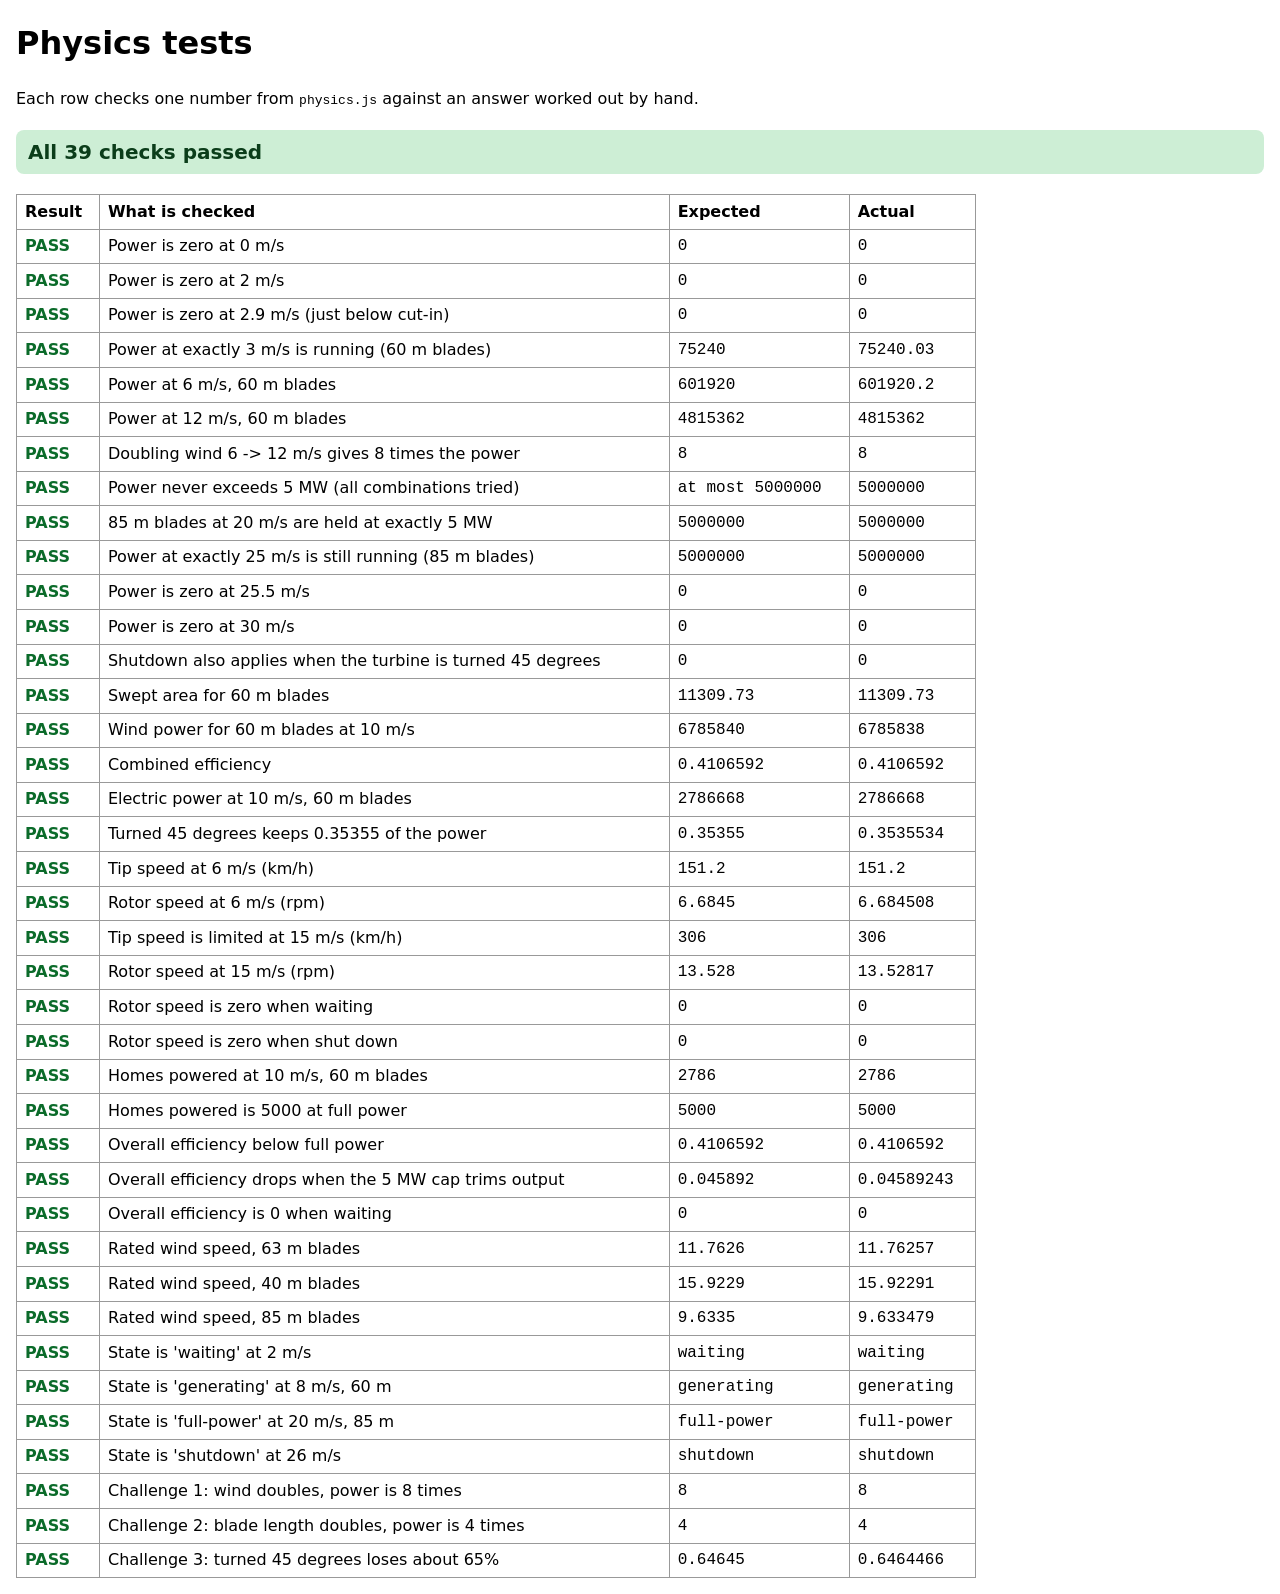
==== tests.html @ 148d73d7 "Build phase 1: physics, page with sliders and readouts, tests Co-Authored-By: Claude Sonnet 5.5 <nor" ====
<!DOCTYPE html>
<html lang="en">
<head>
  <meta charset="utf-8">
  <meta name="viewport" content="width=device-width, initial-scale=1">
  <title>Physics tests</title>
  <style>
    body { font-family: system-ui, sans-serif; margin: 1rem; line-height: 1.4; }
    #summary { font-size: 1.25rem; font-weight: 700; padding: 0.5rem 0.75rem; border-radius: 0.5rem; }
    #summary.pass { background: #cdeed5; color: #0b3d1a; }
    #summary.fail { background: #f7cdcd; color: #5a0a0a; }
    table { border-collapse: collapse; margin-top: 1rem; width: 100%; max-width: 60rem; }
    th, td { border: 1px solid #999; padding: 0.35rem 0.5rem; text-align: left; vertical-align: top; }
    td.PASS { color: #0b6b2a; font-weight: 700; }
    td.FAIL { color: #b00020; font-weight: 700; }
    td.num { font-family: ui-monospace, monospace; }
  </style>
</head>
<body>
  <h1>Physics tests</h1>
  <p>Each row checks one number from <code>physics.js</code> against an answer worked out by hand.</p>
  <p id="summary">Running&hellip;</p>
  <table>
    <thead>
      <tr><th>Result</th><th>What is checked</th><th>Expected</th><th>Actual</th></tr>
    </thead>
    <tbody id="results"></tbody>
  </table>

  <script src="physics.js"></script>
  <script>
    // ---------- Tiny test helpers ----------
    const rows = [];

    function record(name, passed, expected, actual) {
      rows.push({ name: name, passed: passed, expected: expected, actual: actual });
    }

    // Numbers are decimals that are never perfectly exact, so we accept a tiny
    // difference (0.1%) instead of demanding an exact match.
    function checkClose(name, actual, expected) {
      const allowedError = expected === 0 ? 1e-9 : Math.abs(expected) * 0.001;
      record(name, Math.abs(actual - expected) <= allowedError, expected, actual);
    }

    // For "never more than" style checks.
    function checkAtMost(name, actual, limit) {
      record(name, actual <= limit, "at most " + limit, actual);
    }

    function checkAbove(name, actual, limit) {
      record(name, actual > limit, "more than " + limit, actual);
    }

    const calc = WindPhysics.calculate; // calc(windSpeed m/s, bladeLength m, angle degrees)

    // ---------- The four main checks ----------

    // 1. Below the cut-in speed (3 m/s) there is no power.
    checkClose("Power is zero at 0 m/s", calc(0, 60, 0).electricPowerW, 0);
    checkClose("Power is zero at 2 m/s", calc(2, 60, 0).electricPowerW, 0);
    checkClose("Power is zero at 2.9 m/s (just below cut-in)", calc(2.9, 60, 0).electricPowerW, 0);
    // Exactly 3 m/s counts as running. By hand: 0.5 x 1.2 x 11309.73 x 27 x 0.41066 = 75,240 W.
    checkClose("Power at exactly 3 m/s is running (60 m blades)", calc(3, 60, 0).electricPowerW, 75240);

    // 2. Doubling the wind speed gives 8 times the power (2 x 2 x 2), as long as
    //    the 5 MW cap is not reached. By hand: 6 m/s -> 601,920 W, 12 m/s -> 4,815,362 W.
    checkClose("Power at 6 m/s, 60 m blades", calc(6, 60, 0).electricPowerW, 601920);
    checkClose("Power at 12 m/s, 60 m blades", calc(12, 60, 0).electricPowerW, 4815362);
    checkClose(
      "Doubling wind 6 -> 12 m/s gives 8 times the power",
      calc(12, 60, 0).electricPowerW / calc(6, 60, 0).electricPowerW,
      8
    );

    // 3. Power never goes above 5 MW. Try many combinations.
    let highestPowerW = 0;
    for (let wind = 0; wind <= 30; wind += 0.5) {
      for (let blade = 40; blade <= 85; blade += 5) {
        for (let angle = 0; angle <= 45; angle += 15) {
          highestPowerW = Math.max(highestPowerW, calc(wind, blade, angle).electricPowerW);
        }
      }
    }
    checkAtMost("Power never exceeds 5 MW (all combinations tried)", highestPowerW, 5000000);
    // The cap is really used: 85 m blades at 20 m/s would make far more than 5 MW uncapped.
    checkClose("85 m blades at 20 m/s are held at exactly 5 MW", calc(20, 85, 0).electricPowerW, 5000000);

    // 4. Above the shutdown speed (25 m/s) there is no power.
    // Exactly 25 m/s is still running: 85 m blades give the full 5 MW.
    checkClose("Power at exactly 25 m/s is still running (85 m blades)", calc(25, 85, 0).electricPowerW, 5000000);
    checkClose("Power is zero at 25.5 m/s", calc(25.5, 85, 0).electricPowerW, 0);
    checkClose("Power is zero at 30 m/s", calc(30, 85, 0).electricPowerW, 0);
    checkClose("Shutdown also applies when the turbine is turned 45 degrees", calc(26, 60, 45).electricPowerW, 0);

    // ---------- Other checks from CLAUDE.md ----------

    // Swept area, 60 m: pi x 60 x 60 = 11,309.73 m2.
    checkClose("Swept area for 60 m blades", WindPhysics.sweptAreaM2(60), 11309.73);
    // Power in the wind, 60 m blades, 10 m/s: 0.5 x 1.2 x 11309.73 x 1000 = 6,785,840 W.
    checkClose("Wind power for 60 m blades at 10 m/s",
      WindPhysics.windPowerWatts(11309.73, 10), 6785840);

    // Combined efficiency: 0.45 x 0.97 x 0.96 x 0.98 = 0.4107 (about 41%).
    checkClose("Combined efficiency", WindPhysics.COMBINED_EFFICIENCY, 0.4106592);
    // Electricity at 10 m/s: 6,785,840 x 0.4106592 = 2,786,668 W.
    checkClose("Electric power at 10 m/s, 60 m blades", calc(10, 60, 0).electricPowerW, 2786668);

    // Direction: cos(45 degrees) is 0.7071, and power uses it cubed -> 0.35355.
    checkClose("Turned 45 degrees keeps 0.35355 of the power",
      calc(10, 60, 45).electricPowerW / calc(10, 60, 0).electricPowerW, 0.35355);

    // Tip speed and rotor speed, 60 m blades, 6 m/s: tip = 7 x 6 = 42 m/s = 151.2 km/h.
    // One circle is 2 x pi x 60 = 376.99 m, so rpm = 42 / 376.99 x 60 = 6.6845.
    checkClose("Tip speed at 6 m/s (km/h)", calc(6, 60, 0).tipSpeedKmh, 151.2);
    checkClose("Rotor speed at 6 m/s (rpm)", calc(6, 60, 0).rotorRpm, 6.6845);
    // At 15 m/s, 7 x 15 = 105 m/s is over the 85 m/s limit, so tip = 85 m/s = 306 km/h.
    // rpm = 85 / 376.99 x 60 = 13.528.
    checkClose("Tip speed is limited at 15 m/s (km/h)", calc(15, 60, 0).tipSpeedKmh, 306);
    checkClose("Rotor speed at 15 m/s (rpm)", calc(15, 60, 0).rotorRpm, 13.528);
    checkClose("Rotor speed is zero when waiting", calc(2, 60, 0).rotorRpm, 0);
    checkClose("Rotor speed is zero when shut down", calc(27, 60, 0).rotorRpm, 0);

    // Homes powered: 2,786,668 W / 1000 W per home = 2786.7, rounded down to 2786.
    checkClose("Homes powered at 10 m/s, 60 m blades", calc(10, 60, 0).homesPowered, 2786);
    checkClose("Homes powered is 5000 at full power", calc(20, 85, 0).homesPowered, 5000);

    // Overall efficiency: with no cap and no turning it is just the combined efficiency.
    checkClose("Overall efficiency below full power", calc(10, 60, 0).overallEfficiency, 0.4106592);
    // At 20 m/s, 85 m: wind power = 108,950,452 W, output 5,000,000 W -> 0.045892.
    checkClose("Overall efficiency drops when the 5 MW cap trims output",
      calc(20, 85, 0).overallEfficiency, 0.045892);
    checkClose("Overall efficiency is 0 when waiting", calc(2, 60, 0).overallEfficiency, 0);

    // Rated wind speed (where 5 MW is first reached), worked out by hand:
    // cube root of 5,000,000 / (0.6 x area x 0.4106592).
    checkClose("Rated wind speed, 63 m blades", calc(10, 63, 0).ratedWindSpeedMs, 11.7626);
    checkClose("Rated wind speed, 40 m blades", calc(10, 40, 0).ratedWindSpeedMs, 15.9229);
    checkClose("Rated wind speed, 85 m blades", calc(10, 85, 0).ratedWindSpeedMs, 9.6335);

    // State names
    record("State is 'waiting' at 2 m/s", calc(2, 60, 0).state === "waiting", "waiting", calc(2, 60, 0).state);
    record("State is 'generating' at 8 m/s, 60 m", calc(8, 60, 0).state === "generating", "generating", calc(8, 60, 0).state);
    record("State is 'full-power' at 20 m/s, 85 m", calc(20, 85, 0).state === "full-power", "full-power", calc(20, 85, 0).state);
    record("State is 'shutdown' at 26 m/s", calc(26, 60, 0).state === "shutdown", "shutdown", calc(26, 60, 0).state);

    // The three challenge answers from SPEC.md.
    // 1. Wind doubles (6 -> 12 m/s, 60 m): 8 times (already checked above, repeated for the challenge).
    checkClose("Challenge 1: wind doubles, power is 8 times",
      calc(12, 60, 0).electricPowerW / calc(6, 60, 0).electricPowerW, 8);
    // 2. Blade length doubles (40 -> 80 m at 8 m/s): 2 x 2 = 4 times. By hand: 634,122 W -> 2,536,487 W.
    checkClose("Challenge 2: blade length doubles, power is 4 times",
      calc(8, 80, 0).electricPowerW / calc(8, 40, 0).electricPowerW, 4);
    // 3. Turned 45 degrees: keeps 0.35355, so about 65% is lost (0.64645).
    checkClose("Challenge 3: turned 45 degrees loses about 65%",
      1 - calc(10, 60, 45).electricPowerW / calc(10, 60, 0).electricPowerW, 0.64645);

    // ---------- Show the results on the page ----------
    function format(value) {
      return typeof value === "number" ? String(Number(value.toPrecision(7))) : value;
    }

    const tableBody = document.getElementById("results");
    rows.forEach(function (row) {
      const tr = document.createElement("tr");
      const cells = [
        { text: row.passed ? "PASS" : "FAIL", className: row.passed ? "PASS" : "FAIL" },
        { text: row.name, className: "" },
        { text: format(row.expected), className: "num" },
        { text: format(row.actual), className: "num" },
      ];
      cells.forEach(function (cell) {
        const td = document.createElement("td");
        td.textContent = cell.text;
        td.className = cell.className;
        tr.appendChild(td);
      });
      tableBody.appendChild(tr);
    });

    const failedCount = rows.filter(function (row) { return !row.passed; }).length;
    const summary = document.getElementById("summary");
    summary.textContent = failedCount === 0
      ? "All " + rows.length + " checks passed"
      : failedCount + " of " + rows.length + " checks FAILED";
    summary.className = failedCount === 0 ? "pass" : "fail";
  </script>
</body>
</html>
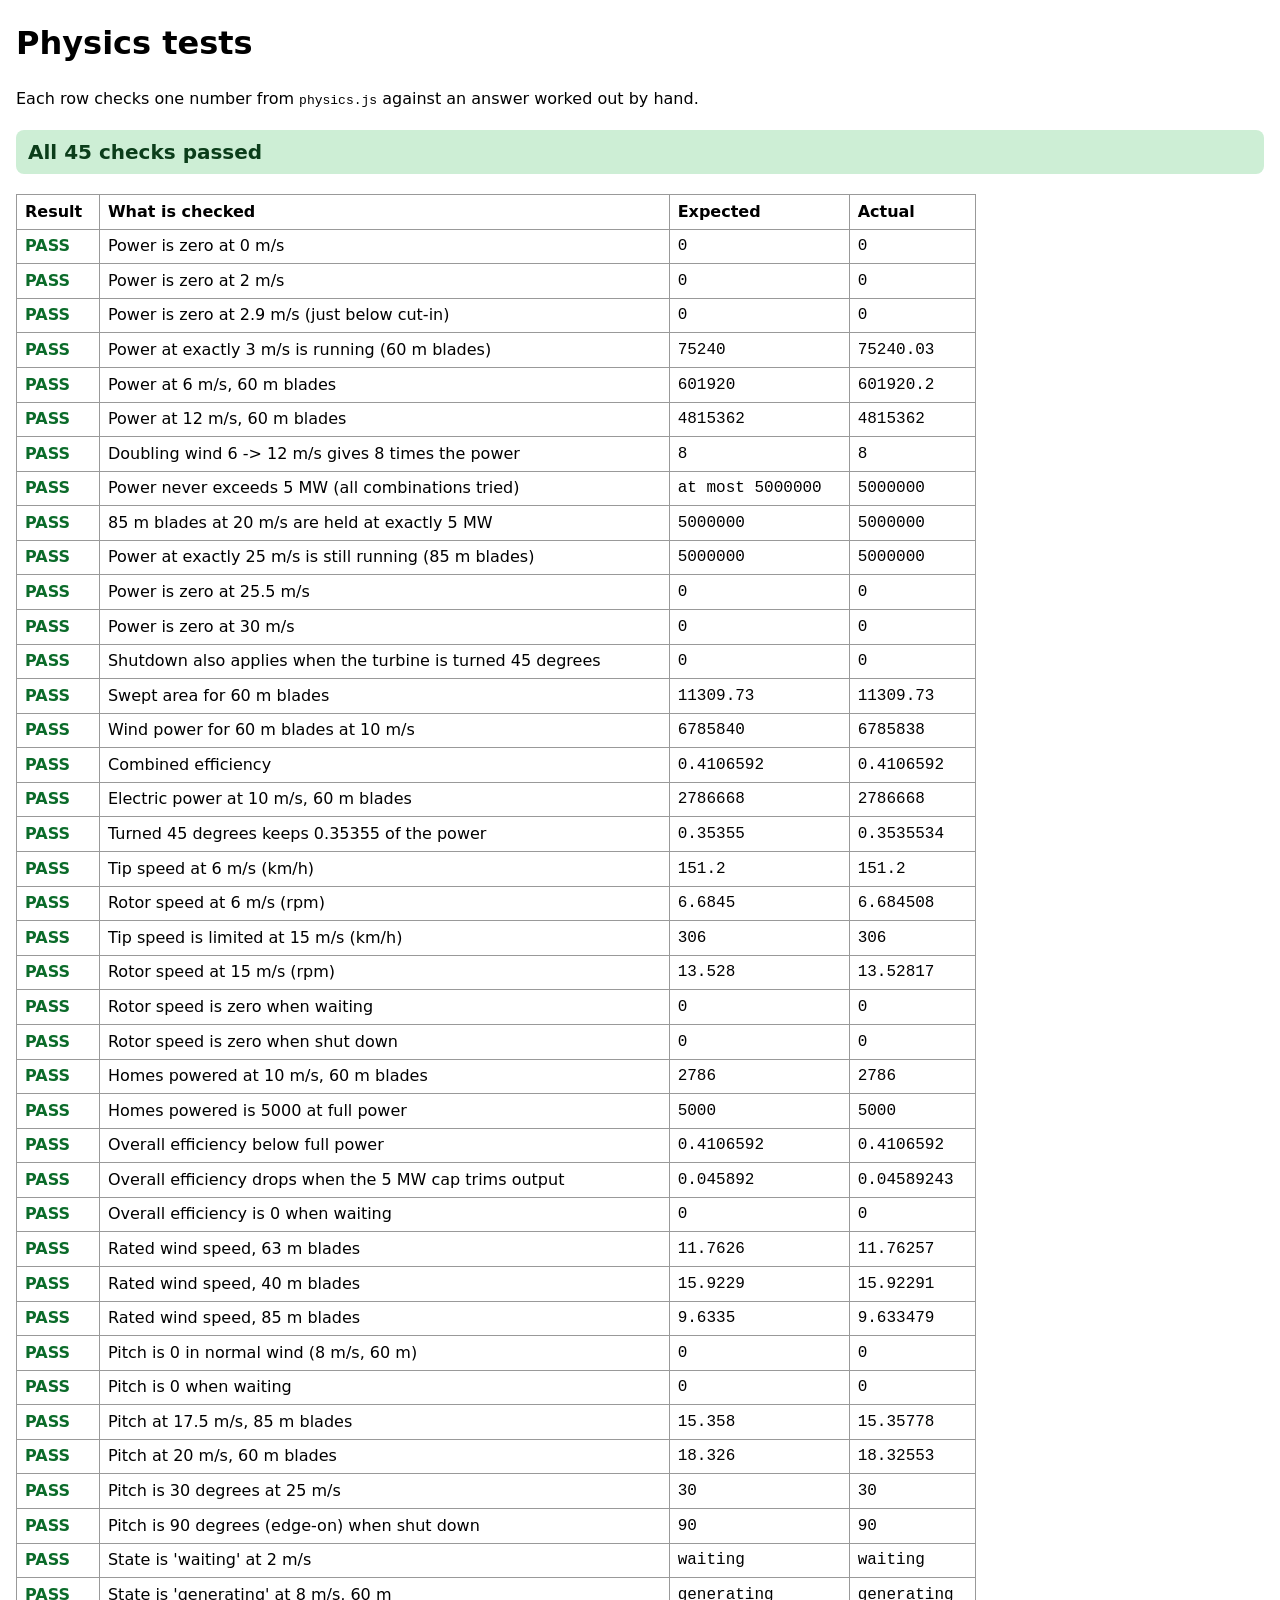
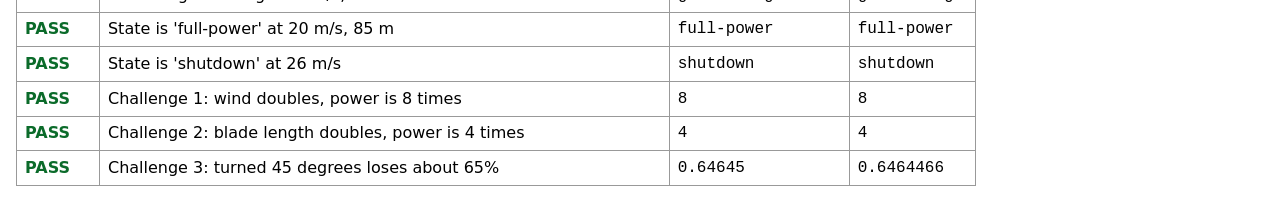
==== commit 2e5ef2b9: "Add 3D turbine with spinning, pitching blades and drag to rotate Co-Authored-By: Claude Sonnet 5.5 <" ====
--- a/tests.html
+++ b/tests.html
@@ -138,6 +138,17 @@
     checkClose("Rated wind speed, 40 m blades", calc(10, 40, 0).ratedWindSpeedMs, 15.9229);
     checkClose("Rated wind speed, 85 m blades", calc(10, 85, 0).ratedWindSpeedMs, 9.6335);
 
+    // Blade pitch: 0 degrees until full power, then up to 30 degrees at 25 m/s, 90 when shut down.
+    // By hand: 85 m blades have rated speed 9.6335 m/s, so at 17.5 m/s the blades are
+    // (17.5 - 9.6335) / (25 - 9.6335) = 0.5119 of the way, which is 0.5119 x 30 = 15.36 degrees.
+    checkClose("Pitch is 0 in normal wind (8 m/s, 60 m)", calc(8, 60, 0).pitchAngleDegrees, 0);
+    checkClose("Pitch is 0 when waiting", calc(2, 60, 0).pitchAngleDegrees, 0);
+    checkClose("Pitch at 17.5 m/s, 85 m blades", calc(17.5, 85, 0).pitchAngleDegrees, 15.358);
+    // 60 m blades: rated 12.1515 m/s, at 20 m/s: (20 - 12.1515) / 12.8485 x 30 = 18.33 degrees.
+    checkClose("Pitch at 20 m/s, 60 m blades", calc(20, 60, 0).pitchAngleDegrees, 18.326);
+    checkClose("Pitch is 30 degrees at 25 m/s", calc(25, 85, 0).pitchAngleDegrees, 30);
+    checkClose("Pitch is 90 degrees (edge-on) when shut down", calc(26, 60, 0).pitchAngleDegrees, 90);
+
     // State names
     record("State is 'waiting' at 2 m/s", calc(2, 60, 0).state === "waiting", "waiting", calc(2, 60, 0).state);
     record("State is 'generating' at 8 m/s, 60 m", calc(8, 60, 0).state === "generating", "generating", calc(8, 60, 0).state);
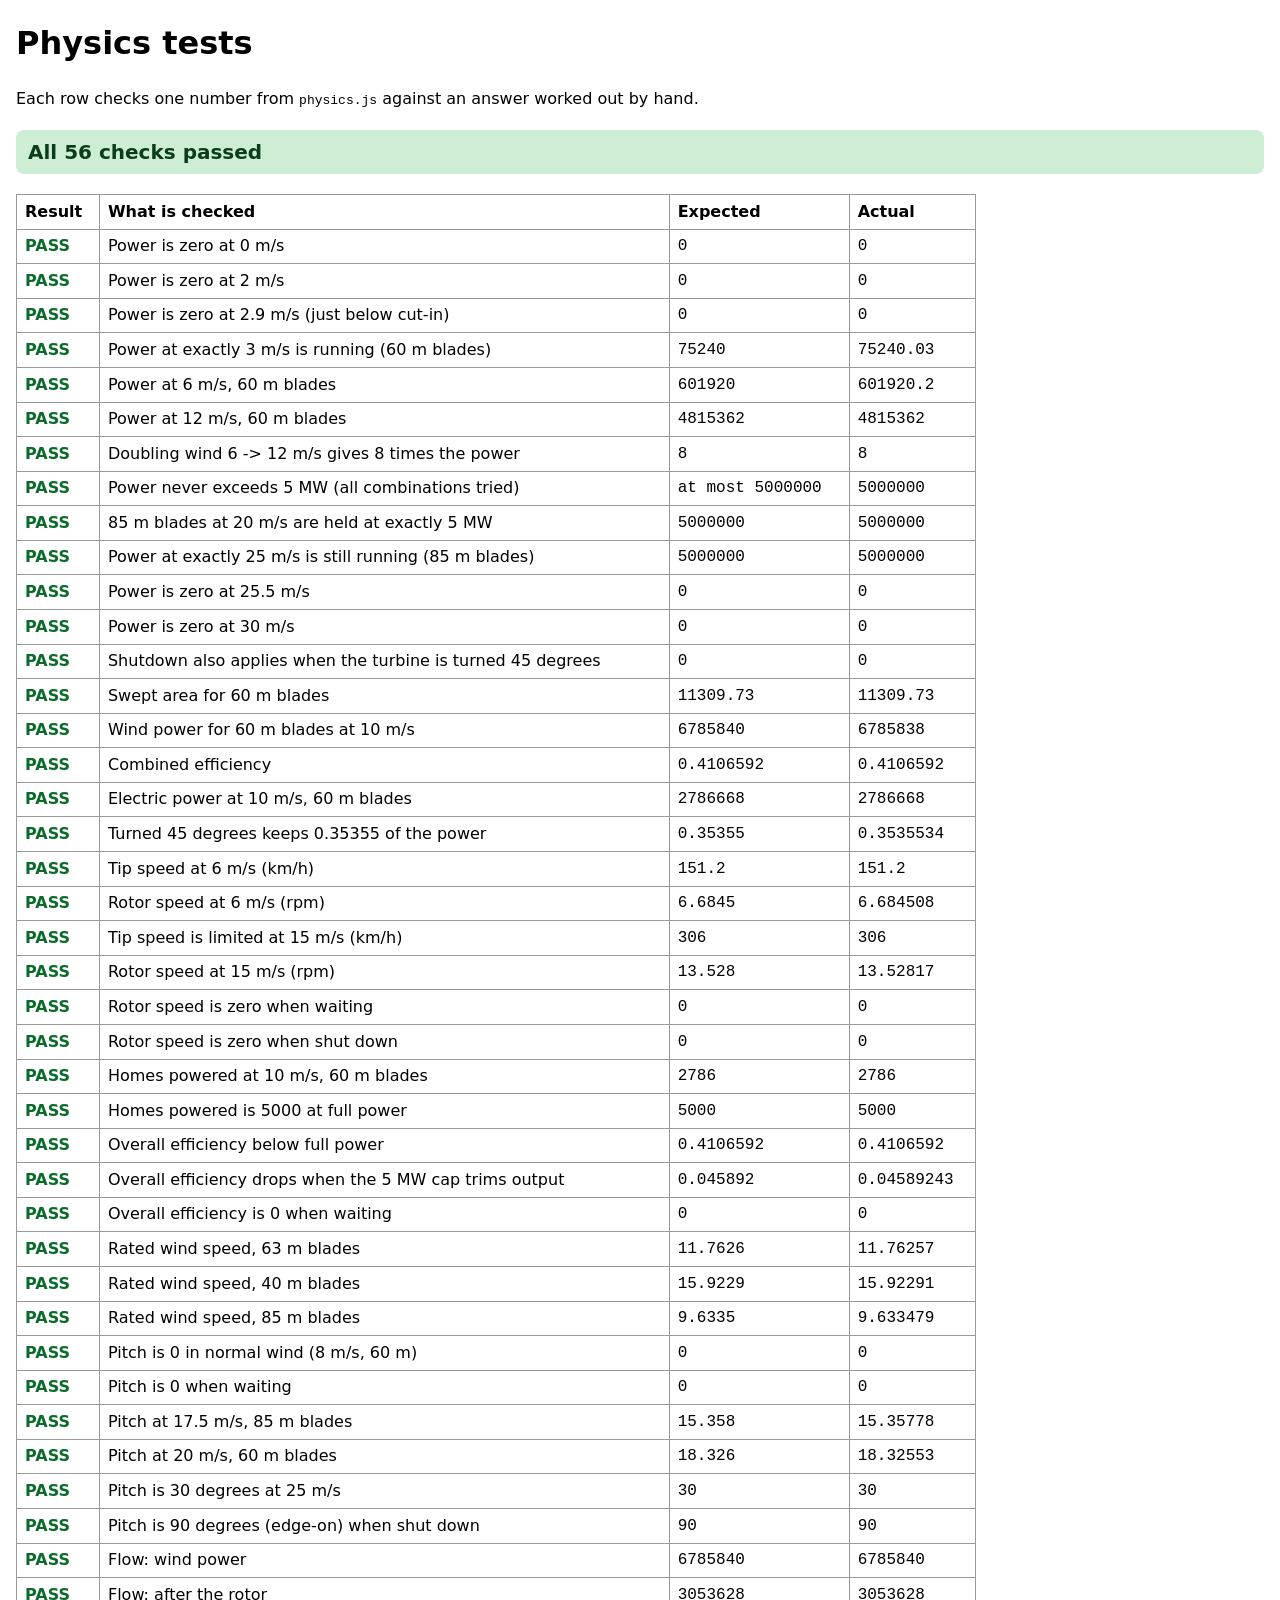
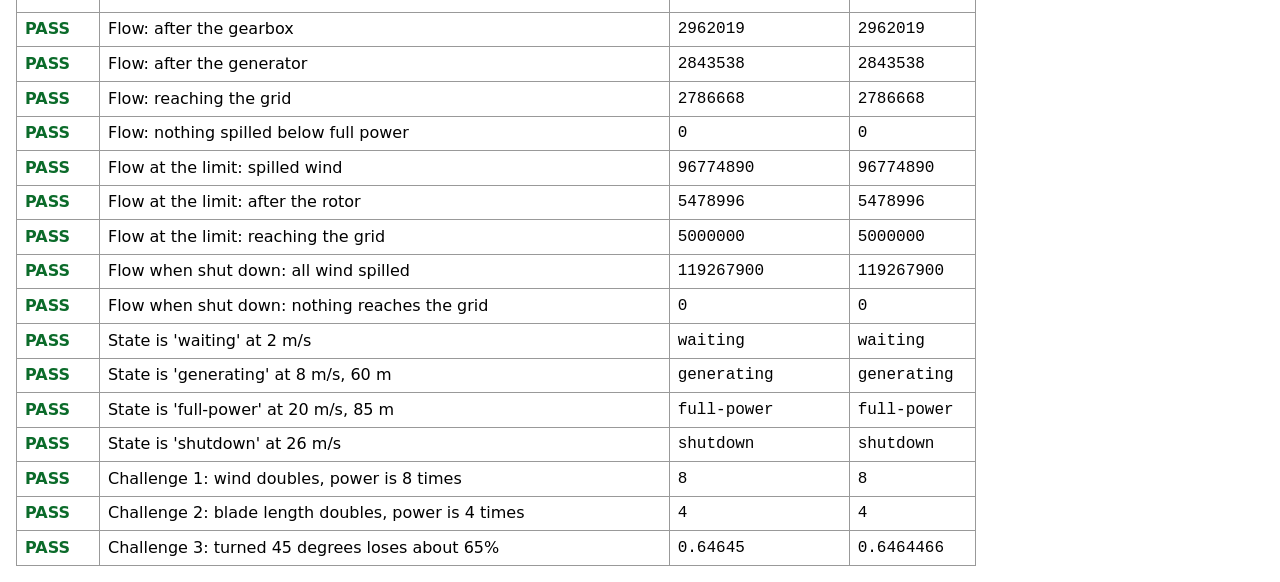
==== commit 662571c6: "Add power curve chart and energy flow diagram Co-Authored-By: Claude Sonnet 5.5 <noreply@anthropic.c" ====
--- a/tests.html
+++ b/tests.html
@@ -127,7 +127,7 @@
 
     // Overall efficiency: with no cap and no turning it is just the combined efficiency.
     checkClose("Overall efficiency below full power", calc(10, 60, 0).overallEfficiency, 0.4106592);
-    // At 20 m/s, 85 m: wind power = 108,950,452 W, output 5,000,000 W -> 0.045892.
+    // At 20 m/s, 85 m: wind power = 108,950,433 W, output 5,000,000 W -> 0.045892.
     checkClose("Overall efficiency drops when the 5 MW cap trims output",
       calc(20, 85, 0).overallEfficiency, 0.045892);
     checkClose("Overall efficiency is 0 when waiting", calc(2, 60, 0).overallEfficiency, 0);
@@ -148,6 +148,26 @@
     checkClose("Pitch at 20 m/s, 60 m blades", calc(20, 60, 0).pitchAngleDegrees, 18.326);
     checkClose("Pitch is 30 degrees at 25 m/s", calc(25, 85, 0).pitchAngleDegrees, 30);
     checkClose("Pitch is 90 degrees (edge-on) when shut down", calc(26, 60, 0).pitchAngleDegrees, 90);
+
+    // Energy flow. 60 m blades, 10 m/s: the wind has 6,785,840 W and each stage keeps a share.
+    // By hand: x 0.45 = 3,053,628; x 0.97 = 2,962,019; x 0.96 = 2,843,538; x 0.98 = 2,786,668.
+    const flow = calc(10, 60, 0).energyFlow;
+    checkClose("Flow: wind power", flow.windPowerW, 6785840);
+    checkClose("Flow: after the rotor", flow.afterRotorW, 3053628);
+    checkClose("Flow: after the gearbox", flow.afterGearboxW, 2962019);
+    checkClose("Flow: after the generator", flow.afterGeneratorW, 2843538);
+    checkClose("Flow: reaching the grid", flow.afterGridW, 2786668);
+    checkClose("Flow: nothing spilled below full power", flow.spilledW, 0);
+    // At full power the 5 MW limit spills wind. 85 m blades, 20 m/s: the wind has 108,950,433 W.
+    // Only 5,000,000 / 0.4106592 = 12,175,546 W of it is used, so 96,774,887 W is spilled.
+    const cappedFlow = calc(20, 85, 0).energyFlow;
+    checkClose("Flow at the limit: spilled wind", cappedFlow.spilledW, 96774887);
+    checkClose("Flow at the limit: after the rotor", cappedFlow.afterRotorW, 5478996);
+    checkClose("Flow at the limit: reaching the grid", cappedFlow.afterGridW, 5000000);
+    // When shut down (26 m/s, 60 m: 119,267,926 W in the wind) nothing is used.
+    const stoppedFlow = calc(26, 60, 0).energyFlow;
+    checkClose("Flow when shut down: all wind spilled", stoppedFlow.spilledW, 119267926);
+    checkClose("Flow when shut down: nothing reaches the grid", stoppedFlow.afterGridW, 0);
 
     // State names
     record("State is 'waiting' at 2 m/s", calc(2, 60, 0).state === "waiting", "waiting", calc(2, 60, 0).state);
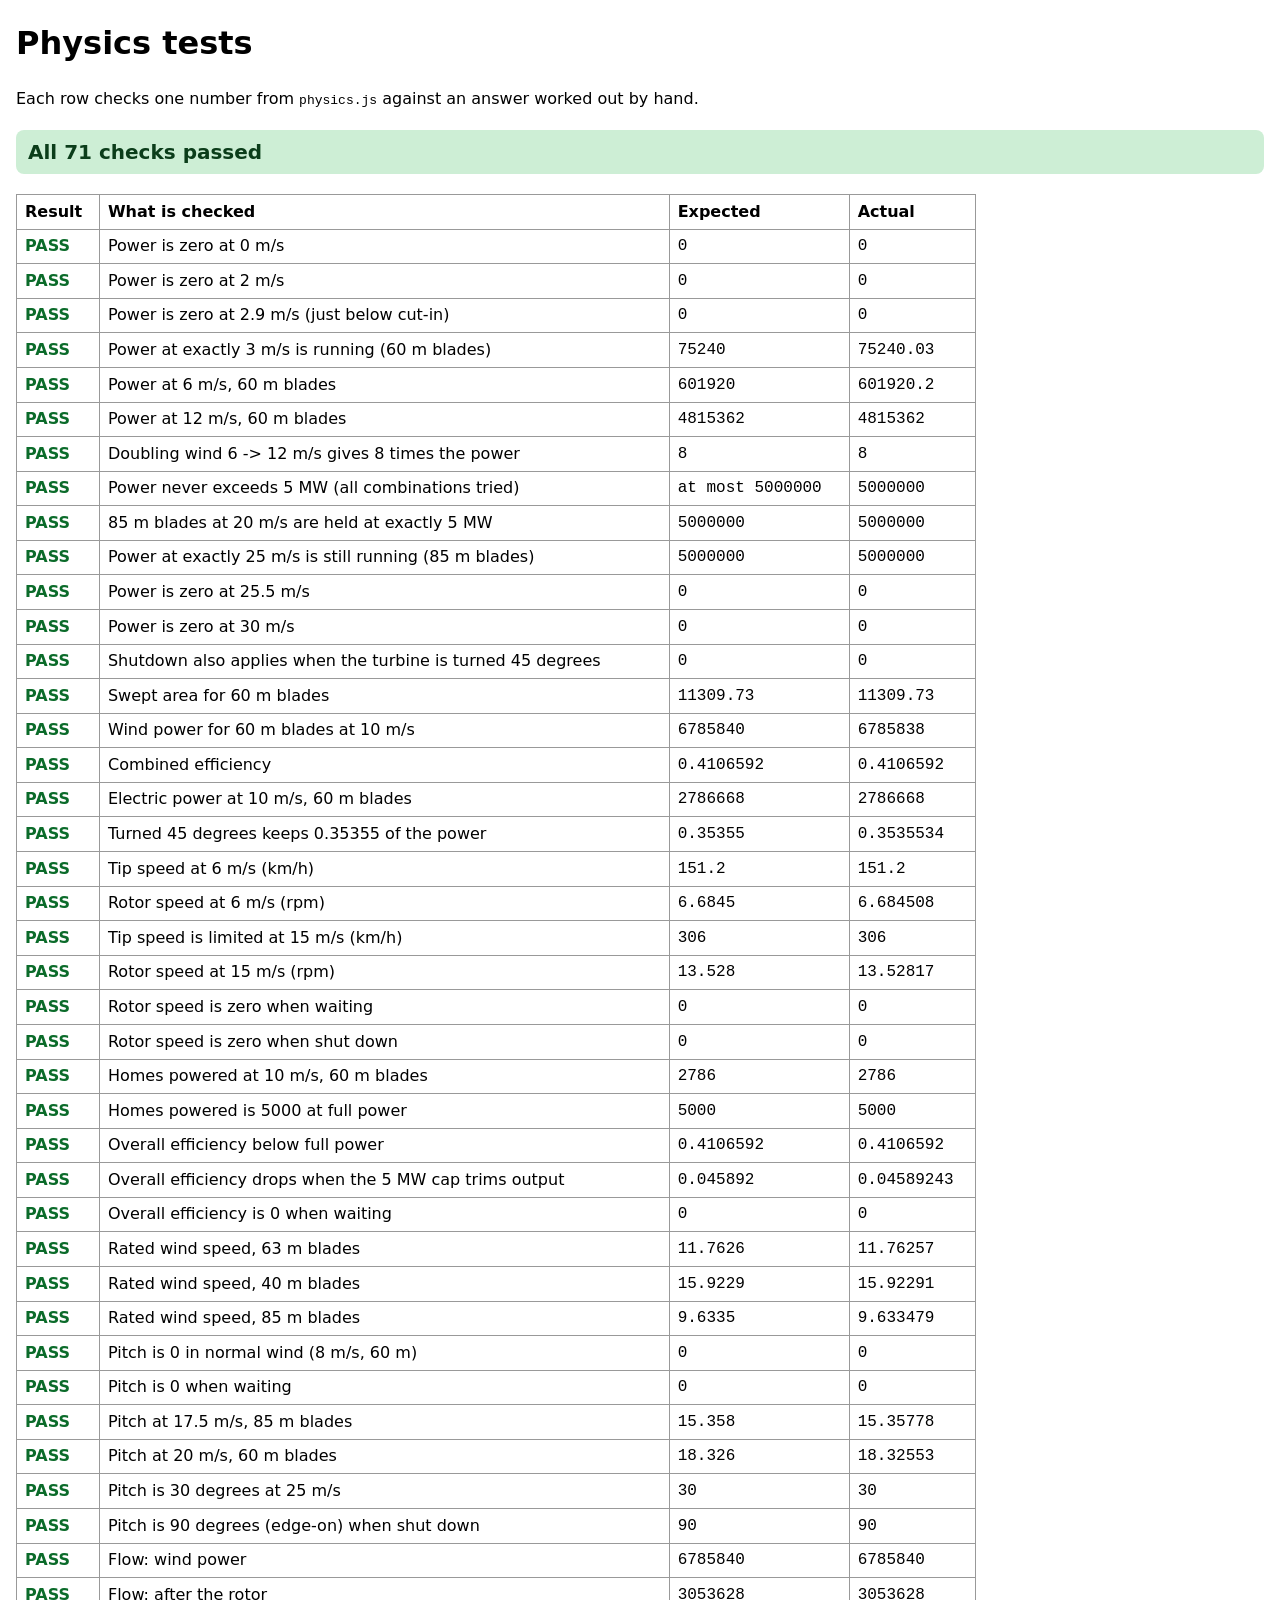
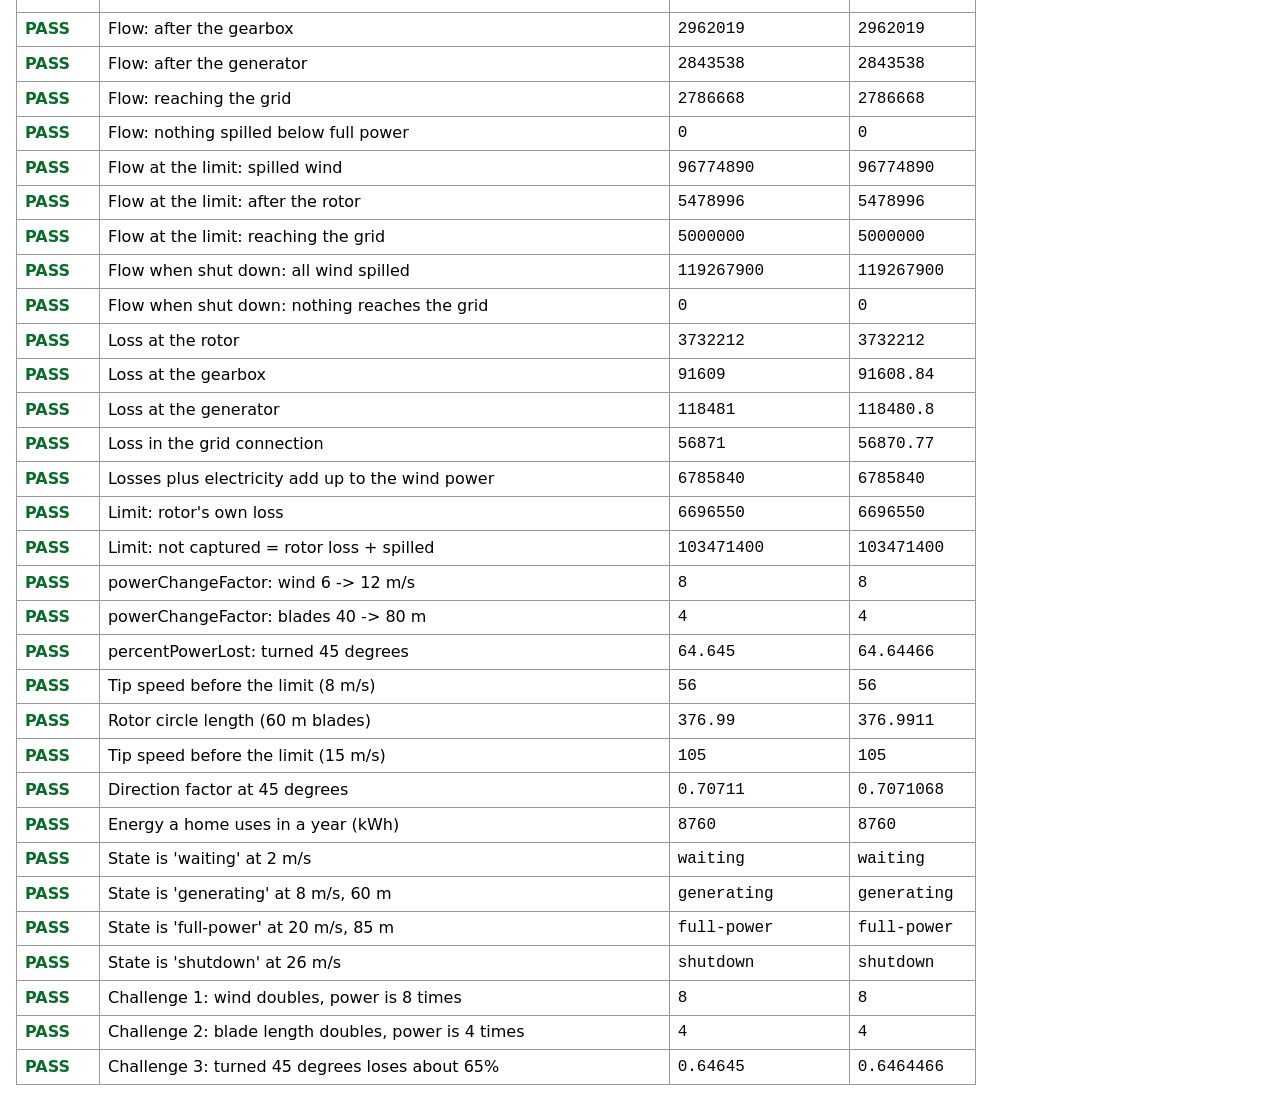
==== commit 772d3559: "Add Go deeper toggle, challenge questions, homes powered display and explanations Co-Authored-By: Cl" ====
--- a/tests.html
+++ b/tests.html
@@ -169,6 +169,48 @@
     checkClose("Flow when shut down: all wind spilled", stoppedFlow.spilledW, 119267926);
     checkClose("Flow when shut down: nothing reaches the grid", stoppedFlow.afterGridW, 0);
 
+    // The losses at each step add up. 60 m blades, 10 m/s (wind 6,785,840 W):
+    // rotor keeps 45%, so it loses 3,732,212; gearbox 3% of 3,053,628 = 91,609;
+    // generator 4% of 2,962,019 = 118,481; grid 2% of 2,843,538 = 56,871.
+    checkClose("Loss at the rotor", flow.notCapturedW, 3732212);
+    checkClose("Loss at the gearbox", flow.gearboxLossW, 91609);
+    checkClose("Loss at the generator", flow.generatorLossW, 118481);
+    checkClose("Loss in the grid connection", flow.gridLossW, 56871);
+    checkClose("Losses plus electricity add up to the wind power",
+      flow.notCapturedW + flow.gearboxLossW + flow.generatorLossW + flow.gridLossW + flow.afterGridW,
+      6785840);
+    // At the 5 MW limit the rotor's own loss is 55% of the wind actually used (12,175,546 W),
+    // which is 6,696,550 W, and the rest of the "not captured" wind is the spilled wind.
+    checkClose("Limit: rotor's own loss", cappedFlow.rotorLossW, 6696550);
+    checkClose("Limit: not captured = rotor loss + spilled",
+      cappedFlow.notCapturedW, cappedFlow.rotorLossW + cappedFlow.spilledW);
+
+    // Comparing two situations (the challenge questions).
+    // Wind doubles: 6 -> 12 m/s with 60 m blades gives 8 times the power (2 x 2 x 2).
+    checkClose("powerChangeFactor: wind 6 -> 12 m/s",
+      WindPhysics.powerChangeFactor(
+        { windSpeedMs: 6, bladeLengthMetres: 60, angleDegrees: 0 },
+        { windSpeedMs: 12, bladeLengthMetres: 60, angleDegrees: 0 }), 8);
+    // Blade length doubles: 40 -> 80 m at 8 m/s gives 4 times the power (2 x 2).
+    checkClose("powerChangeFactor: blades 40 -> 80 m",
+      WindPhysics.powerChangeFactor(
+        { windSpeedMs: 8, bladeLengthMetres: 40, angleDegrees: 0 },
+        { windSpeedMs: 8, bladeLengthMetres: 80, angleDegrees: 0 }), 4);
+    // Turned 45 degrees at 10 m/s, 60 m: keeps 0.35355, so loses 64.645%.
+    checkClose("percentPowerLost: turned 45 degrees",
+      WindPhysics.percentPowerLost(
+        { windSpeedMs: 10, bladeLengthMetres: 60, angleDegrees: 0 },
+        { windSpeedMs: 10, bladeLengthMetres: 60, angleDegrees: 45 }), 64.645);
+
+    // Numbers used by the "Go deeper" working.
+    // 60 m blades at 8 m/s: the tip would go 7 x 8 = 56 m/s; the circle is 2 x pi x 60 = 376.99 m.
+    checkClose("Tip speed before the limit (8 m/s)", calc(8, 60, 0).tipSpeedBeforeLimitMs, 56);
+    checkClose("Rotor circle length (60 m blades)", calc(8, 60, 0).rotorCircumferenceM, 376.99);
+    // At 15 m/s the wish is 7 x 15 = 105 m/s, but the limit is 85 m/s.
+    checkClose("Tip speed before the limit (15 m/s)", calc(15, 60, 0).tipSpeedBeforeLimitMs, 105);
+    checkClose("Direction factor at 45 degrees", calc(10, 60, 45).directionFactor, 0.70711);
+    checkClose("Energy a home uses in a year (kWh)", WindPhysics.HOME_KWH_PER_YEAR, 8760);
+
     // State names
     record("State is 'waiting' at 2 m/s", calc(2, 60, 0).state === "waiting", "waiting", calc(2, 60, 0).state);
     record("State is 'generating' at 8 m/s, 60 m", calc(8, 60, 0).state === "generating", "generating", calc(8, 60, 0).state);
